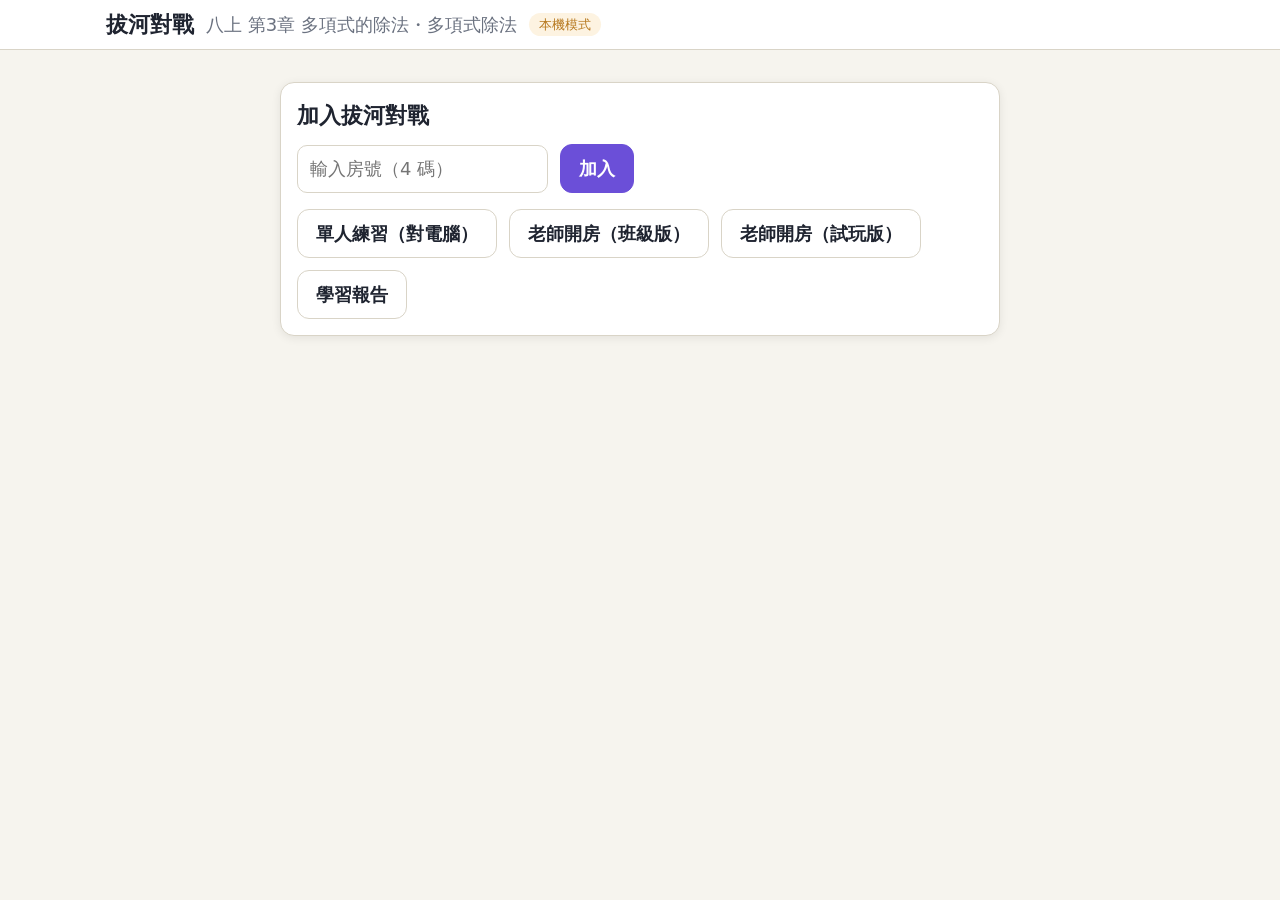
==== site/games/tug-of-war/index.html @ 7c6f1c74 "數學遊戲模板：Cloudflare＋Supabase，教材→遊戲的 Agent 工作流 - AGENTS.md：從教材到上線八步驟（回推八步驟＋兩問檢驗、部署、驗收） - T1 拔河對戰（評量包裝）：" ====
<!doctype html>
<html lang="zh-Hant">
<head>
  <meta charset="utf-8">
  <meta name="viewport" content="width=device-width, initial-scale=1, viewport-fit=cover">
  <title>拔河對戰</title>
  <link rel="stylesheet" href="../../shared/base.css">
  <link rel="stylesheet" href="style.css">
</head>
<body>
  <header class="topbar">
    <div class="wrap topbar-inner">
      <h1><a href="./">拔河對戰</a></h1>
      <span id="bank-title" class="muted"></span>
      <span id="mode-badge" class="mode-badge hidden" title="尚未設定 Supabase：資料只存在這台電腦，可開多個分頁測試對戰">本機模式</span>
    </div>
  </header>
  <main id="app" class="wrap"><p class="muted">載入中…</p></main>
  <div id="toast" class="toast hidden" role="status" aria-live="polite"></div>
  <script type="module" src="app.js"></script>
</body>
</html>
---- site/shared/base.css ----
/* 共用基礎樣式：iPad 優先，觸控目標 ≥ 48px */
:root {
  --bg: #f6f4ee; --panel: #ffffff; --ink: #1f2430; --muted: #6b7280; --line: #d9d4c7;
  --red: #d64545; --red-soft: #fde8e8; --blue: #2f6fd6; --blue-soft: #e5eefc;
  --ok: #1f8a4c; --ok-soft: #e3f4ea; --warn: #b7791f; --warn-soft: #fdf3e1;
  --accent: #6b4fd8; --radius: 14px; --shadow: 0 2px 10px rgba(0,0,0,.08);
  --font: "Noto Sans TC", "PingFang TC", "Microsoft JhengHei", system-ui, sans-serif;
}
@media (prefers-color-scheme: dark) {
  :root:not([data-theme="light"]) {
    --bg: #15171c; --panel: #1f232b; --ink: #eef0f4; --muted: #9aa3b2; --line: #343a46;
    --red-soft: #3a2224; --blue-soft: #1d2a40; --ok-soft: #173326; --warn-soft: #3a2e17;
  }
}
* { box-sizing: border-box; }
html, body { margin: 0; background: var(--bg); color: var(--ink); font-family: var(--font); font-size: 18px; line-height: 1.5; }
body { min-height: 100dvh; padding: env(safe-area-inset-top) env(safe-area-inset-right) env(safe-area-inset-bottom) env(safe-area-inset-left); -webkit-tap-highlight-color: transparent; }
.wrap { max-width: 1100px; margin: 0 auto; padding: 16px; }
.panel { background: var(--panel); border: 1px solid var(--line); border-radius: var(--radius); box-shadow: var(--shadow); padding: 16px; }
button, .btn { min-height: 48px; min-width: 48px; padding: 10px 18px; border-radius: 12px; border: 1px solid var(--line); background: var(--panel); color: var(--ink); font: inherit; font-weight: 600; cursor: pointer; touch-action: manipulation; }
button.primary { background: var(--accent); border-color: var(--accent); color: #fff; }
button:disabled { opacity: .45; cursor: not-allowed; }
input, select { min-height: 48px; padding: 8px 12px; border-radius: 10px; border: 1px solid var(--line); background: var(--panel); color: var(--ink); font: inherit; font-size: 18px; }
.row { display: flex; gap: 12px; flex-wrap: wrap; align-items: center; }
.muted { color: var(--muted); }
.hidden { display: none !important; }
.toast { position: fixed; left: 50%; bottom: 24px; transform: translateX(-50%); background: var(--ink); color: var(--bg); padding: 12px 20px; border-radius: 12px; z-index: 50; max-width: 90vw; }
.mode-badge { font-size: 13px; padding: 2px 10px; border-radius: 999px; background: var(--warn-soft); color: var(--warn); }
/* 數學記號：分數上下排列 */
.frac { display: inline-flex; flex-direction: column; align-items: center; vertical-align: middle; margin: 0 .15em; line-height: 1.1; }
.frac > span:first-child { border-bottom: 2px solid currentColor; padding: 0 .2em; }
.overline { text-decoration: overline; }
---- site/games/tug-of-war/style.css ----
/* 拔河對戰：遊戲專用樣式（色彩 token 沿用 ../../shared/base.css） */
:root { --rope: #a0743b; --flag: #f2b705; }

.topbar { background: var(--panel); border-bottom: 1px solid var(--line); }
.topbar-inner { display: flex; align-items: center; gap: 12px; flex-wrap: wrap; padding-top: 8px; padding-bottom: 8px; }
.topbar h1 { margin: 0; font-size: 22px; }
.topbar h1 a { color: inherit; text-decoration: none; }
.small { font-size: 15px; }
.center { text-align: center; justify-content: center; }
.error { color: var(--red); font-weight: 600; }
.ghost { background: transparent; }
a.btn { display: inline-flex; align-items: center; text-decoration: none; }
h2 { margin: 0 0 12px; font-size: 22px; }
.field { display: inline-flex; align-items: center; gap: 8px; }
.field input { width: 96px; }
.warn-box { background: var(--warn-soft); color: var(--ink); border: 1px solid var(--warn); border-radius: 10px; padding: 8px 12px; margin-bottom: 12px; font-size: 15px; }

/* ---------- 隊伍標籤 ---------- */
.team-tag { display: inline-flex; align-items: center; min-height: 32px; padding: 2px 12px; border-radius: 999px; font-weight: 700; color: #fff; white-space: nowrap; }
.team-tag.red { background: var(--red); }
.team-tag.blue { background: var(--blue); }

/* ---------- 拔河繩 ---------- */
.rope { display: grid; grid-template-columns: auto 1fr auto; align-items: center; gap: 10px; }
.rope-end { display: flex; flex-direction: column; align-items: center; gap: 2px; min-width: 64px; }
.rope-info { font-size: 13px; color: var(--muted); white-space: nowrap; }
.rope-track { position: relative; height: 56px; }
.win-zone { position: absolute; top: 8px; bottom: 8px; width: 4%; border-radius: 6px; opacity: .35; }
.win-zone.red { left: 0; background: var(--red); }
.win-zone.blue { right: 0; background: var(--blue); }
.rope-line { position: absolute; left: 0; right: 0; top: 50%; height: 8px; margin-top: -4px; border-radius: 4px;
  background: repeating-linear-gradient(60deg, var(--rope) 0 8px, #c89b5d 8px 14px); }
.center-line { position: absolute; left: 50%; top: 0; bottom: 0; border-left: 2px dashed var(--muted); }
.flag { position: absolute; top: 4px; width: 28px; height: 44px; margin-left: -5px; left: 50%; transition: left .45s cubic-bezier(.2,.8,.3,1.2); }
.flag svg { width: 28px; height: 44px; overflow: visible; }
.flag line { stroke: var(--ink); stroke-width: 3; stroke-linecap: round; }
.flag path { fill: var(--flag); stroke: var(--ink); stroke-width: 1.5; }
.rope-track.tug-left { animation: tugL .35s ease; }
.rope-track.tug-right { animation: tugR .35s ease; }
@keyframes tugL { 40% { transform: translateX(-4px); } }
@keyframes tugR { 40% { transform: translateX(4px); } }
.rope-caption { text-align: center; margin: 4px 0 0; font-size: 15px; color: var(--muted); }

/* ---------- 首頁、身分 ---------- */
.home, .identity, .waiting, .result { max-width: 720px; margin: 16px auto; }
.home-links { margin-top: 16px; }
.identity input { flex: 1 1 240px; }
.identity > input { width: 100%; margin-bottom: 12px; }
.diff-row { margin-bottom: 12px; }
.diff { display: flex; flex-direction: column; align-items: center; flex: 1 1 120px; }
.diff small { font-weight: 400; color: var(--muted); font-size: 13px; }
.diff.on { border: 2px solid var(--accent); background: var(--blue-soft); }
.big-btn { width: 100%; min-height: 56px; font-size: 20px; }

/* ---------- 等待 ---------- */
.waiting { text-align: center; }
.team-big { display: inline-block; font-size: 32px; font-weight: 800; color: #fff; padding: 12px 32px; border-radius: 16px; margin: 8px 0; }
.team-big.red { background: var(--red); }
.team-big.blue { background: var(--blue); }
.pulse { font-weight: 700; animation: pulse 1.6s ease-in-out infinite; }
@keyframes pulse { 50% { opacity: .4; } }
.stats-row { display: flex; gap: 12px; justify-content: center; flex-wrap: wrap; margin: 12px 0; }
.stats-row > div { display: flex; flex-direction: column; align-items: center; min-width: 88px; padding: 8px 12px; border: 1px solid var(--line); border-radius: 12px; }
.stats-row b { font-size: 26px; }
.stats-row span { font-size: 14px; color: var(--muted); }

/* ---------- 作答工作區 ---------- */
.play { display: flex; flex-direction: column; gap: 12px; max-width: 900px; margin: 0 auto; }
.hud { position: sticky; top: 0; z-index: 5; display: flex; align-items: center; gap: 12px; flex-wrap: wrap; padding: 8px 12px;
  background: var(--panel); border: 1px solid var(--line); border-radius: var(--radius); box-shadow: var(--shadow); }
.hud-stat { color: var(--muted); }
.hud-stat b { color: var(--ink); }
.timer { font-variant-numeric: tabular-nums; font-weight: 700; margin-left: auto; }
.timer.big { font-size: 26px; }
.timer.urgent { color: var(--red); animation: pulse 1s infinite; }
.rope-panel { padding: 12px; }
.qcard { padding: 16px 18px; }
.q-meta { display: flex; gap: 12px; flex-wrap: wrap; font-size: 14px; color: var(--muted); margin-bottom: 4px; }
.retry-tag { color: var(--warn); font-weight: 700; }
.stem { font-size: 24px; line-height: 1.6; margin: 4px 0 14px; }
.stem sup, .opt sup, .order-item sup, .feedback sup { font-size: .7em; }
.last-answer { margin: 0 0 8px; font-size: 14px; color: var(--muted); }
.answer-area.locked { pointer-events: none; opacity: .75; }
.options { display: grid; grid-template-columns: repeat(2, minmax(0, 1fr)); gap: 10px; }
.opt { min-height: 64px; font-size: 20px; font-weight: 600; text-align: left; padding: 10px 16px; }
.opt.picked-ok { background: var(--ok-soft); border-color: var(--ok); }
.opt.picked-bad { background: var(--red-soft); border-color: var(--red); }
.opt:disabled { text-decoration: line-through; }
.input-row { display: flex; gap: 10px; }
.input-row input { flex: 1; font-size: 24px; min-height: 56px; }
.keypad { display: grid; grid-template-columns: repeat(4, 1fr); gap: 8px; margin-top: 10px; max-width: 420px; }
.keypad button { min-height: 52px; font-size: 22px; }
.keypad .wide { grid-column: span 2; font-size: 18px; }
.order-slots { margin: 0 0 10px; padding-left: 28px; display: flex; flex-direction: column; gap: 6px; min-height: 56px; }
.order-slots .placeholder { color: var(--muted); list-style: none; margin-left: -28px; padding: 12px; border: 2px dashed var(--line); border-radius: 12px; }
.order-pool { display: flex; flex-direction: column; gap: 8px; margin-bottom: 10px; }
.order-item { width: 100%; text-align: left; font-weight: 500; font-size: 18px; }
.order-item.placed { background: var(--blue-soft); border-color: var(--blue); }

.feedback { margin-top: 14px; padding: 12px 14px; border-radius: 12px; }
.feedback.good { background: var(--ok-soft); border: 1px solid var(--ok); }
.feedback.bad { background: var(--red-soft); border: 1px solid var(--red); }
.feedback .row { margin-top: 10px; }
.cool-bar { height: 6px; background: var(--line); border-radius: 3px; margin-top: 10px; overflow: hidden; }
.cool-bar span { display: block; height: 100%; width: 0; background: var(--warn); }

/* ---------- 結算 ---------- */
.result { text-align: center; }
.result-title { font-size: 34px; margin: 0; }
.result.red .result-title { color: var(--red); }
.result.blue .result-title { color: var(--blue); }
.result-mine { font-size: 20px; font-weight: 700; }
.review { text-align: left; background: var(--warn-soft); border-radius: 12px; padding: 10px 14px; margin: 12px 0; }
.review ul { margin: 4px 0 0; }

/* ---------- 老師端 ---------- */
.teacher-controls { margin-bottom: 16px; }
.teacher-controls .row + .row { margin-top: 10px; }
.room-grid { display: grid; grid-template-columns: repeat(auto-fill, minmax(min(100%, 460px), 1fr)); gap: 14px; }
.room-head { display: flex; align-items: center; gap: 10px; flex-wrap: wrap; margin-bottom: 8px; }
.room-code { font-size: 30px; font-weight: 800; letter-spacing: .12em; font-variant-numeric: tabular-nums; }
.room-code.big { font-size: 56px; text-align: center; }
.status-pill { font-size: 14px; padding: 4px 10px; border-radius: 999px; background: var(--line); }
.status-pill.playing { background: var(--ok-soft); color: var(--ok); font-weight: 700; }
.status-pill.ended { background: var(--warn-soft); color: var(--warn); }
.room-body { display: flex; gap: 12px; align-items: center; }
.qr-box { flex: 0 0 auto; padding: 4px; min-width: 120px; min-height: 120px; background: #fff; }
.qr-box img { display: block; width: 112px; height: 112px; }
.room-main { flex: 1; min-width: 0; }
.room-main .rope-end { min-width: 48px; }
.join-link { display: block; font-size: 12px; color: var(--muted); word-break: break-all; margin: 6px 0; }
.room-actions button { flex: 1 1 auto; }
.overlay { position: fixed; inset: 0; background: rgba(0,0,0,.6); display: flex; align-items: center; justify-content: center; z-index: 60; padding: 16px; }
.overlay-box { background: #fff; color: #1f2430; border-radius: 16px; padding: 20px; display: flex; flex-direction: column; align-items: center; gap: 8px; }
.overlay-box img { max-width: 100%; height: auto; }

/* ---------- 窄螢幕（iPad 直向分割畫面、手機） ---------- */
@media (max-width: 640px) {
  .options { grid-template-columns: 1fr; }
  .stem { font-size: 21px; }
  .room-body { flex-direction: column; align-items: stretch; }
  .qr-box { align-self: center; }
  .rope-end { min-width: 48px; }
  .rope-info { font-size: 11px; }
  .timer.big { font-size: 22px; }
}
@media print {
  .topbar, .teacher-controls, .room-actions, .room-main { display: none; }
}
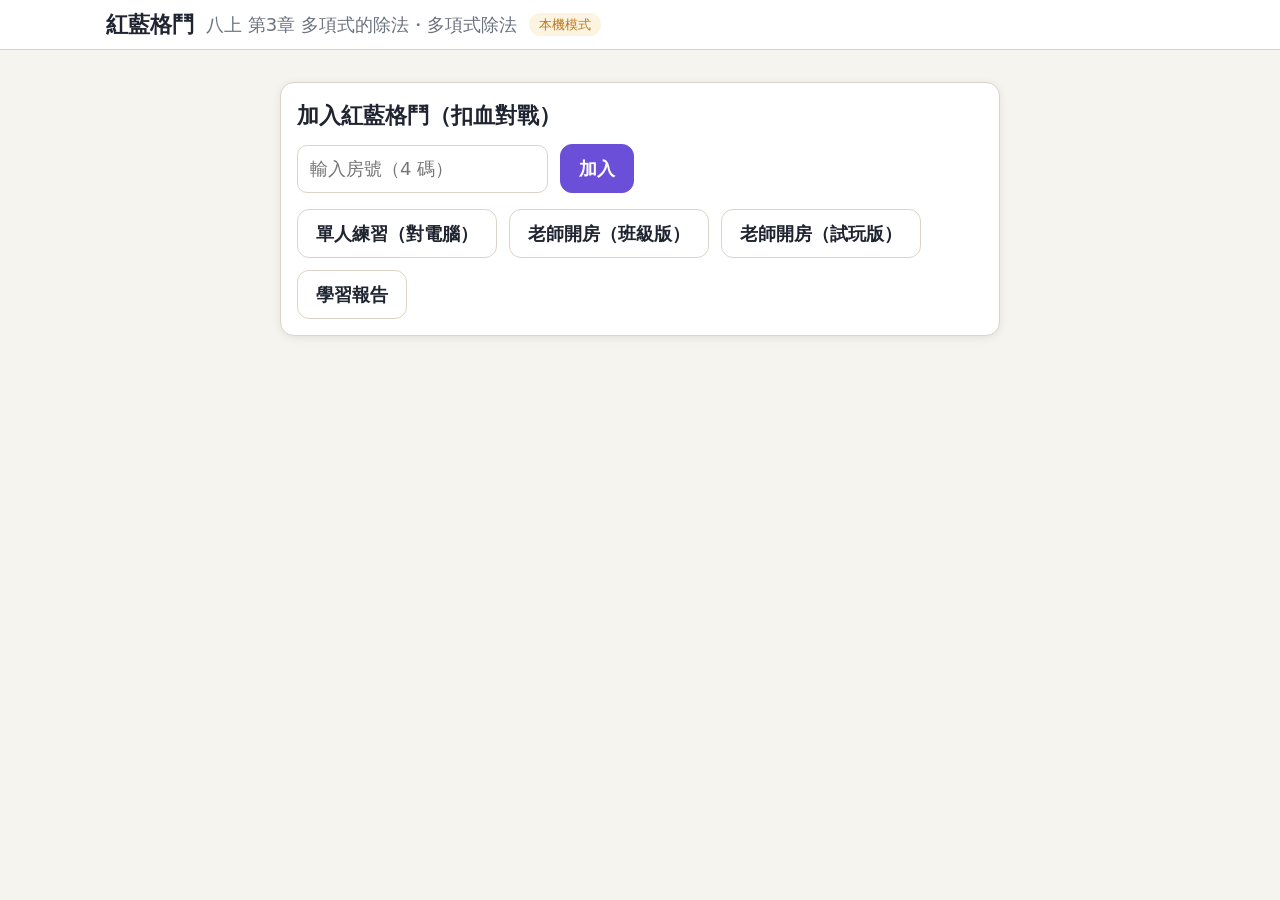
==== commit ac96695f: "T1 改為紅藍格鬥（扣血制），支援評量式與發展式兩種出招 - 血量依對手人數，歸零立即結束；時間到比剩餘血量比例 - 評量式：答題庫題目；發展式：重用 step-board 引擎，在解題板每完成一步就" ====
--- a/site/games/tug-of-war/index.html
+++ b/site/games/tug-of-war/index.html
@@ -3,16 +3,16 @@
 <head>
   <meta charset="utf-8">
   <meta name="viewport" content="width=device-width, initial-scale=1, viewport-fit=cover">
-  <title>拔河對戰</title>
+  <title>紅藍格鬥（扣血對戰）</title>
   <link rel="stylesheet" href="../../shared/base.css">
   <link rel="stylesheet" href="style.css">
 </head>
 <body>
   <header class="topbar">
     <div class="wrap topbar-inner">
-      <h1><a href="./">拔河對戰</a></h1>
+      <h1><a href="./">紅藍格鬥</a></h1>
       <span id="bank-title" class="muted"></span>
-      <span id="mode-badge" class="mode-badge hidden" title="尚未設定 Supabase：資料只存在這台電腦，可開多個分頁測試對戰">本機模式</span>
+      <span id="mode-badge" class="mode-badge hidden" title="沒有連到 Cloudflare 後端：資料只存在這台電腦，可開多個分頁測試對戰">本機模式</span>
     </div>
   </header>
   <main id="app" class="wrap"><p class="muted">載入中…</p></main>
--- a/site/games/tug-of-war/style.css
+++ b/site/games/tug-of-war/style.css
@@ -1,5 +1,4 @@
-/* 拔河對戰：遊戲專用樣式（色彩 token 沿用 ../../shared/base.css） */
-:root { --rope: #a0743b; --flag: #f2b705; }
+/* 紅藍格鬥（扣血對戰，資料夾沿用 tug-of-war）：遊戲專用樣式（色彩 token 沿用 ../../shared/base.css） */
 
 .topbar { background: var(--panel); border-bottom: 1px solid var(--line); }
 .topbar-inner { display: flex; align-items: center; gap: 12px; flex-wrap: wrap; padding-top: 8px; padding-bottom: 8px; }
@@ -20,26 +19,47 @@
 .team-tag.red { background: var(--red); }
 .team-tag.blue { background: var(--blue); }
 
-/* ---------- 拔河繩 ---------- */
-.rope { display: grid; grid-template-columns: auto 1fr auto; align-items: center; gap: 10px; }
-.rope-end { display: flex; flex-direction: column; align-items: center; gap: 2px; min-width: 64px; }
-.rope-info { font-size: 13px; color: var(--muted); white-space: nowrap; }
-.rope-track { position: relative; height: 56px; }
-.win-zone { position: absolute; top: 8px; bottom: 8px; width: 4%; border-radius: 6px; opacity: .35; }
-.win-zone.red { left: 0; background: var(--red); }
-.win-zone.blue { right: 0; background: var(--blue); }
-.rope-line { position: absolute; left: 0; right: 0; top: 50%; height: 8px; margin-top: -4px; border-radius: 4px;
-  background: repeating-linear-gradient(60deg, var(--rope) 0 8px, #c89b5d 8px 14px); }
-.center-line { position: absolute; left: 50%; top: 0; bottom: 0; border-left: 2px dashed var(--muted); }
-.flag { position: absolute; top: 4px; width: 28px; height: 44px; margin-left: -5px; left: 50%; transition: left .45s cubic-bezier(.2,.8,.3,1.2); }
-.flag svg { width: 28px; height: 44px; overflow: visible; }
-.flag line { stroke: var(--ink); stroke-width: 3; stroke-linecap: round; }
-.flag path { fill: var(--flag); stroke: var(--ink); stroke-width: 1.5; }
-.rope-track.tug-left { animation: tugL .35s ease; }
-.rope-track.tug-right { animation: tugR .35s ease; }
-@keyframes tugL { 40% { transform: translateX(-4px); } }
-@keyframes tugR { 40% { transform: translateX(4px); } }
-.rope-caption { text-align: center; margin: 4px 0 0; font-size: 15px; color: var(--muted); }
+/* ---------- 格鬥場：角色卡＋血條 ---------- */
+.arena { display: grid; grid-template-columns: minmax(0, 1fr) auto minmax(0, 1fr); align-items: stretch; gap: 8px; }
+.fighter { position: relative; min-width: 0; display: flex; flex-direction: column; align-items: center; gap: 4px;
+  padding: 8px; border-radius: 12px; border: 2px solid var(--line); background: var(--panel); }
+.fighter.red { border-color: var(--red); background: var(--red-soft); }
+.fighter.blue { border-color: var(--blue); background: var(--blue-soft); }
+.fighter-top { display: flex; justify-content: center; max-width: 100%; }
+.fighter-top .team-tag { overflow: hidden; text-overflow: ellipsis; max-width: 100%; }
+.fighter-icon { font-size: 44px; line-height: 1.1; }
+.fighter.blue .fighter-icon { transform: scaleX(-1); } /* 兩個角色面對面 */
+.fighter.down .fighter-icon { filter: grayscale(1); opacity: .45; transform: rotate(-80deg); }
+.hp-bar { width: 100%; height: 18px; border-radius: 9px; background: var(--line); overflow: hidden; border: 1px solid rgba(0,0,0,.15); }
+.hp-bar span { display: block; height: 100%; width: 100%; border-radius: 9px; transition: width .4s ease, background-color .4s ease; }
+.hp-bar span.hi { background: var(--ok); }
+.hp-bar span.mid { background: #e0a100; }
+.hp-bar span.low { background: var(--red); }
+.fighter.blue .hp-bar span { margin-left: auto; } /* 藍隊血條從右邊扣 */
+.hp-num { font-variant-numeric: tabular-nums; font-size: 15px; white-space: nowrap; }
+.hp-num b { font-size: 24px; }
+.fighter-info { font-size: 13px; color: var(--muted); text-align: center; overflow-wrap: anywhere; }
+.arena-mid { display: flex; flex-direction: column; align-items: center; justify-content: center; gap: 4px; min-width: 56px; }
+.vs { font-size: 22px; font-weight: 900; color: var(--muted); }
+.arena-timer { font-variant-numeric: tabular-nums; font-weight: 800; font-size: 22px; white-space: nowrap; }
+.arena-timer.urgent { color: var(--red); animation: pulse 1s infinite; }
+.arena-caption { text-align: center; margin: 6px 0 0; font-size: 14px; color: var(--muted); }
+.hit-pop { position: absolute; top: 34px; left: 50%; transform: translateX(-50%); font-size: 26px; font-weight: 900; color: var(--red);
+  pointer-events: none; opacity: 0; text-shadow: 0 1px 0 #fff; }
+.fighter.hit { animation: hitShake .45s ease, hitFlash .45s ease; }
+.fighter.hit .hit-pop { animation: popUp .9s ease-out; }
+@keyframes hitShake { 15% { transform: translateX(-6px); } 35% { transform: translateX(6px); } 55% { transform: translateX(-4px); } 75% { transform: translateX(3px); } }
+@keyframes hitFlash { 0%, 40% { box-shadow: 0 0 0 4px rgba(214, 69, 69, .75); background: #f8b4b4; } }
+@keyframes popUp { 0% { opacity: 1; transform: translate(-50%, 0); } 100% { opacity: 0; transform: translate(-50%, -28px); } }
+@media (prefers-reduced-motion: reduce) {
+  .fighter.hit, .fighter.hit .hit-pop, .arena-timer.urgent, .pulse, .timer.urgent { animation: none; }
+  .fighter.hit { box-shadow: 0 0 0 4px rgba(214, 69, 69, .75); }
+  .fighter.hit .hit-pop { opacity: 1; }
+  .hp-bar span { transition: none; }
+}
+.arena-panel { padding: 10px; }
+.play .arena-panel { position: sticky; top: 0; z-index: 5; }
+.waiting .arena-panel { margin: 12px 0; text-align: left; }
 
 /* ---------- 首頁、身分 ---------- */
 .home, .identity, .waiting, .result { max-width: 720px; margin: 16px auto; }
@@ -66,14 +86,13 @@
 
 /* ---------- 作答工作區 ---------- */
 .play { display: flex; flex-direction: column; gap: 12px; max-width: 900px; margin: 0 auto; }
-.hud { position: sticky; top: 0; z-index: 5; display: flex; align-items: center; gap: 12px; flex-wrap: wrap; padding: 8px 12px;
+.hud { display: flex; align-items: center; gap: 12px; flex-wrap: wrap; padding: 8px 12px;
   background: var(--panel); border: 1px solid var(--line); border-radius: var(--radius); box-shadow: var(--shadow); }
 .hud-stat { color: var(--muted); }
 .hud-stat b { color: var(--ink); }
 .timer { font-variant-numeric: tabular-nums; font-weight: 700; margin-left: auto; }
 .timer.big { font-size: 26px; }
 .timer.urgent { color: var(--red); animation: pulse 1s infinite; }
-.rope-panel { padding: 12px; }
 .qcard { padding: 16px 18px; }
 .q-meta { display: flex; gap: 12px; flex-wrap: wrap; font-size: 14px; color: var(--muted); margin-bottom: 4px; }
 .retry-tag { color: var(--warn); font-weight: 700; }
@@ -127,7 +146,7 @@
 .qr-box { flex: 0 0 auto; padding: 4px; min-width: 120px; min-height: 120px; background: #fff; }
 .qr-box img { display: block; width: 112px; height: 112px; }
 .room-main { flex: 1; min-width: 0; }
-.room-main .rope-end { min-width: 48px; }
+.room-main .fighter-icon { font-size: 34px; }
 .join-link { display: block; font-size: 12px; color: var(--muted); word-break: break-all; margin: 6px 0; }
 .room-actions button { flex: 1 1 auto; }
 .overlay { position: fixed; inset: 0; background: rgba(0,0,0,.6); display: flex; align-items: center; justify-content: center; z-index: 60; padding: 16px; }
@@ -140,10 +159,71 @@
   .stem { font-size: 21px; }
   .room-body { flex-direction: column; align-items: stretch; }
   .qr-box { align-self: center; }
-  .rope-end { min-width: 48px; }
-  .rope-info { font-size: 11px; }
+  .arena { gap: 4px; }
+  .fighter { padding: 6px 4px; }
+  .fighter-icon { font-size: 34px; }
+  .hp-num b { font-size: 20px; }
+  .fighter-info { font-size: 11px; }
+  .arena-mid { min-width: 44px; }
+  .vs { font-size: 16px; }
+  .arena-timer { font-size: 17px; }
   .timer.big { font-size: 22px; }
 }
 @media print {
   .topbar, .teacher-controls, .room-actions, .room-main { display: none; }
 }
+
+/* ---------- 發展式出招：解題板（樣式改寫自 step-board，限定在 .sb 內避免互相影響） ---------- */
+.sb .p-figure svg { max-width: 100%; height: auto; }
+.sb .board { display: grid; gap: 8px; margin-bottom: 10px; }
+.sb .line { display: flex; gap: 10px; align-items: center; padding: 8px 10px; border-radius: 12px; font-size: 22px; }
+.sb .line-no { flex: none; width: 28px; height: 28px; border-radius: 50%; display: inline-grid; place-items: center; font-size: 14px; background: var(--bg); color: var(--muted); }
+.sb .line-body { display: flex; flex-wrap: wrap; gap: 6px; align-items: center; min-width: 0; }
+.sb .done-line { background: var(--ok-soft); }
+.sb .current-line { background: var(--blue-soft); outline: 2px solid var(--blue); }
+.sb .tok { white-space: nowrap; }
+.sb .line-frac > span { display: flex; justify-content: center; padding: 3px 4px; gap: 4px; }
+.sb .slot { display: inline-flex; align-items: center; justify-content: center; min-width: 64px; min-height: 52px; padding: 3px; border-radius: 12px;
+  border: 2px dashed var(--muted); background: var(--panel); cursor: pointer; touch-action: manipulation; }
+.sb .slot.filled { border-style: solid; border-color: var(--blue); padding: 2px; }
+.sb .slot.wrong { border-color: var(--red); background: var(--red-soft); border-style: solid; }
+.sb .slot.done { cursor: default; border: none; background: transparent; min-width: 0; min-height: 0; padding: 0 2px; font-weight: 700; }
+.sb .slot:focus-visible { outline: 3px solid var(--accent); outline-offset: 2px; }
+.sb .goal { display: grid; gap: 6px; font-size: 19px; }
+.sb .scaffold { font-size: 16px; padding: 8px 12px; border-radius: 10px; background: var(--warn-soft); }
+.sb .tray { display: flex; flex-wrap: wrap; gap: 10px; padding: 12px; margin: 12px 0; border-radius: 12px; background: var(--bg); min-height: 76px; }
+.sb .card { display: inline-flex; align-items: center; justify-content: center; min-width: 60px; min-height: 52px; padding: 6px 12px;
+  border: 2px solid var(--line); border-radius: 12px; background: var(--panel); color: var(--ink);
+  font: inherit; font-size: 21px; font-weight: 600; box-shadow: 0 2px 0 var(--line); cursor: pointer; touch-action: manipulation; user-select: none; -webkit-user-select: none; }
+.sb .card.in-slot { min-width: 56px; min-height: 46px; box-shadow: none; border-color: transparent; background: var(--blue-soft); }
+.sb .card.selected { border-color: var(--accent); background: var(--blue-soft); transform: translateY(-3px); box-shadow: 0 4px 0 var(--accent); }
+.sb .card.used { opacity: .25; cursor: default; box-shadow: none; border-style: dashed; }
+.sb .card .frac, .sb .slot .frac { font-size: .85em; }
+.sb .m { display: inline; white-space: nowrap; }
+.sb .reveal { outline: 3px solid var(--warn); outline-offset: 2px; }
+.sb .hints { margin: 0 0 12px; padding-left: 0; list-style: none; display: grid; gap: 6px; font-size: 16px; }
+.sb .hints li { padding: 8px 12px; border-radius: 10px; background: var(--bg); }
+.sb .hints:empty { display: none; }
+.sb .actions { display: grid; grid-template-columns: 1fr 1fr 1.4fr; gap: 8px; margin-top: 10px; }
+.sb .actions button { min-height: 56px; }
+.sb .shake { animation: shake .35s; }
+@keyframes shake { 25% { transform: translateX(-6px); } 75% { transform: translateX(6px); } }
+.sb .longdiv { display: grid; grid-template-columns: auto repeat(var(--cols), minmax(64px, 1fr)); align-items: center; justify-items: center;
+  font-size: 21px; row-gap: 4px; margin-bottom: 8px; overflow-x: auto; }
+.sb .ld-colhead { font-size: 13px; color: var(--muted); }
+.sb .ld-label { justify-self: end; display: flex; align-items: center; gap: 2px; padding-right: 4px; white-space: nowrap; }
+.sb .ld-bracket { font-size: 34px; line-height: 1; font-weight: 300; }
+.sb .ld-quot { justify-self: stretch; display: flex; gap: 8px; align-items: center; min-height: 56px; padding: 0 6px; }
+.sb .ld-cell { justify-self: stretch; display: flex; justify-content: center; align-items: center; min-height: 56px; }
+.sb .ld-dividend { border-top: 3px solid var(--ink); }
+.sb .ld-bar { border-top: 2px solid var(--ink); }
+.sb .ld-current { background: var(--blue-soft); }
+@media (max-width: 520px) {
+  .sb .line, .sb .longdiv { font-size: 18px; }
+  .sb .card { font-size: 19px; min-width: 52px; }
+  .sb .slot { min-width: 56px; }
+  .sb .actions { grid-template-columns: 1fr 1fr; }
+  .sb .actions [data-check] { grid-column: span 2; }
+  .sb .longdiv { grid-template-columns: auto repeat(var(--cols), minmax(48px, 1fr)); }
+}
+@media (prefers-reduced-motion: reduce) { .sb .shake { animation: none; } }
